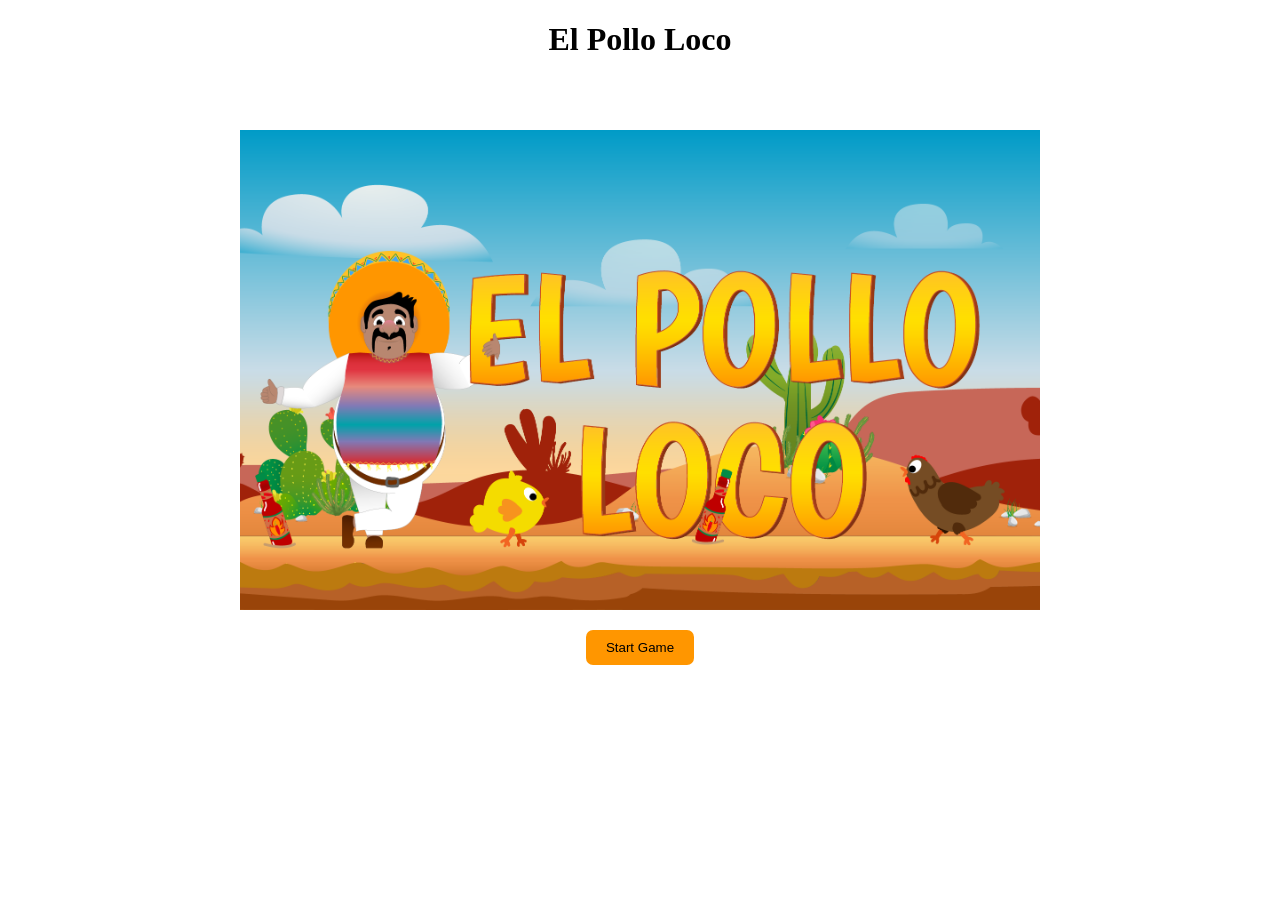
==== index.html @ 4e52ddad "refactoring and minor additions - added more clouds that spread through the level and move left - ad" ====
<!DOCTYPE html>
<html lang="en">
<head>
    <meta charset="UTF-8">
    <meta name="viewport" content="width=device-width, initial-scale=1.0">
    <title>El Pollo Loco</title>
    <link rel="stylesheet" href="style.css">
</head>
<body>
    <h1>El Pollo Loco</h1>

    <div id="overlay">
        <img id="overlay-img" src="img/9_intro_outro_screens/start/startscreen_1.png">
        <canvas id="canvas" width="800" height="480">
        </canvas>
    </div>
    <button id="start-btn">Start Game</button>

    <!-- Base classes (must load first) -->
    <script src="./models/base/drawable-object.class.js"></script>
    <script src="./models/base/movable-object.class.js"></script>
    <script src="./models/base/collectible-object.class.js"></script>
    
    <!-- Core systems -->
    <script src="./models/core/keyboard.class.js"></script>
    <script src="./models/core/level.class.js"></script>
    
    <!-- Collectibles -->
    <script src="./models/collectibles/bottle.class.js"></script>
    <script src="./models/collectibles/coin.class.js"></script>
    
    <!-- UI Components -->
    <script src="./models/ui/status-bar.class.js"></script>
    <script src="./models/ui/health-bar.class.js"></script>
    <script src="./models/ui/coin-bar.class.js"></script>
    <script src="./models/ui/hot-sauce-bar.class.js"></script>
    
    <!-- Entities -->
    <script src="./models/entities/chicken.class.js"></script>
    <script src="./models/entities/character.class.js"></script>
    <script src="./models/entities/endboss.class.js"></script>
    
    <!-- Environment -->
    <script src="./models/environment/background-object.class.js"></script>
    <script src="./models/environment/cloud.class.js"></script>
    
    <!-- World (must load after all other models) -->
    <script src="./models/core/world.class.js"></script>
    <script src="./levels/level1.js"></script>
    <script src="./js/game.js"></script>
</body>
</html>
---- style.css ----
body {
    margin: 0;
    display: flex;
    flex-direction: column;
    align-items: center;
}
canvas {
    background-color: #000;
}
#overlay {
    display: flex;
    flex-direction: column;
    align-items: center;
    margin-top: 50px;
    position: relative;
}
#overlay img {
    width: 100%;
    height: 100%;
    object-fit: cover;
    object-position: right;
    position: absolute;
    top: 0;
    left: 0;
}
#start-btn {
    border-radius: 7px;
    padding: 10px 20px;
    margin-top: 20px;
    border: 0;
    background-color: #FF9600;
    cursor: pointer;
}
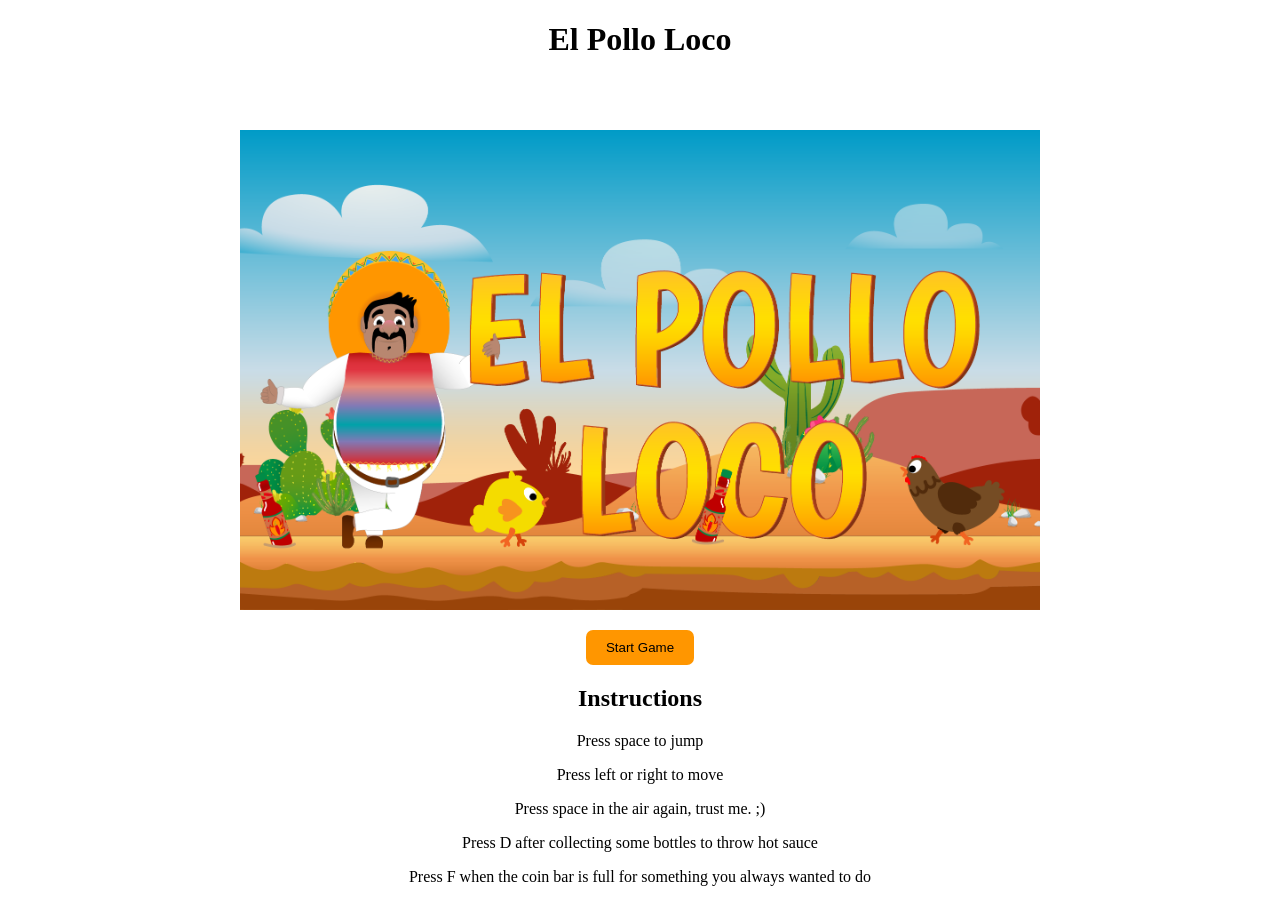
==== commit e0a19ce7: "added special move and various improvements - added a semi functioning restart button - added Key F " ====
--- a/index.html
+++ b/index.html
@@ -15,36 +15,40 @@
         </canvas>
     </div>
     <button id="start-btn">Start Game</button>
+    <button id="restart-btn" class="d-none">Restart</button>
 
-    <!-- Base classes (must load first) -->
+    <div class="instructions">
+        <h2>Instructions</h2>
+        <p>Press space to jump</p>
+        <p>Press left or right to move</p>
+        <p>Press space in the air again, trust me. ;)</p>
+        <p>Press D after collecting some bottles to throw hot sauce</p>
+        <p>Press F when the coin bar is full for something you always wanted to do</p>
+    </div>
+
     <script src="./models/base/drawable-object.class.js"></script>
     <script src="./models/base/movable-object.class.js"></script>
     <script src="./models/base/collectible-object.class.js"></script>
     
-    <!-- Core systems -->
     <script src="./models/core/keyboard.class.js"></script>
     <script src="./models/core/level.class.js"></script>
     
-    <!-- Collectibles -->
     <script src="./models/collectibles/bottle.class.js"></script>
     <script src="./models/collectibles/coin.class.js"></script>
     
-    <!-- UI Components -->
     <script src="./models/ui/status-bar.class.js"></script>
     <script src="./models/ui/health-bar.class.js"></script>
     <script src="./models/ui/coin-bar.class.js"></script>
     <script src="./models/ui/hot-sauce-bar.class.js"></script>
     
-    <!-- Entities -->
     <script src="./models/entities/chicken.class.js"></script>
     <script src="./models/entities/character.class.js"></script>
     <script src="./models/entities/endboss.class.js"></script>
+    <script src="./models/entities/special-move.class.js"></script>
     
-    <!-- Environment -->
     <script src="./models/environment/background-object.class.js"></script>
     <script src="./models/environment/cloud.class.js"></script>
     
-    <!-- World (must load after all other models) -->
     <script src="./models/core/world.class.js"></script>
     <script src="./levels/level1.js"></script>
     <script src="./js/game.js"></script>
--- a/style.css
+++ b/style.css
@@ -23,11 +23,22 @@
     top: 0;
     left: 0;
 }
-#start-btn {
+#start-btn, #restart-btn {
     border-radius: 7px;
     padding: 10px 20px;
     margin-top: 20px;
     border: 0;
     background-color: #FF9600;
     cursor: pointer;
-}+}
+
+.instructions {
+    width: 100%;
+    text-align: center;
+}
+
+/**** D NONE ****/
+.d-none {
+    display: none;
+}
+/**** D NONE ****/
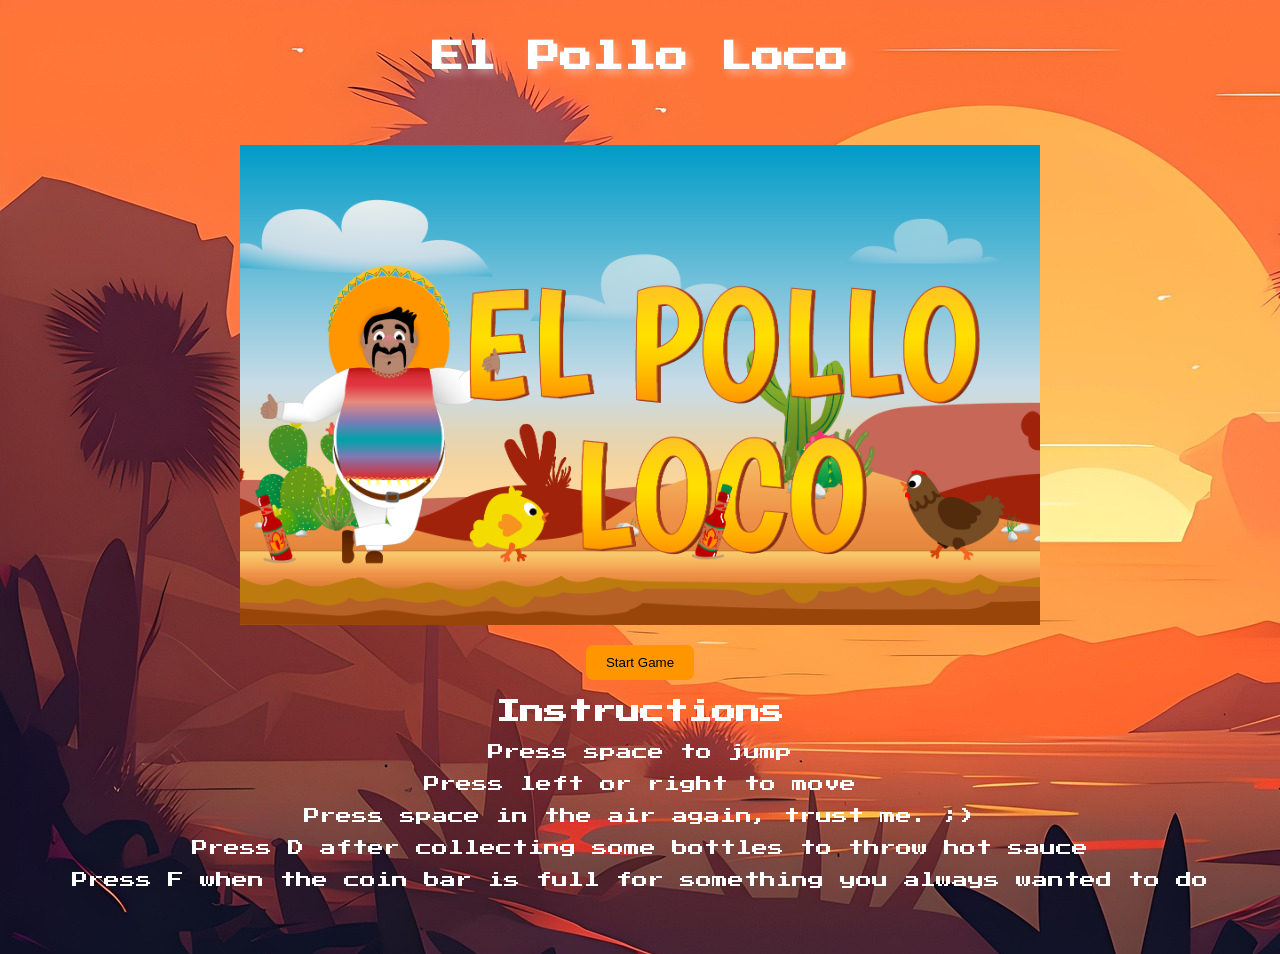
==== commit d1178ad1: "implemented mobile controls - also added font - added favicon - changed end of level value - moved t" ====
--- a/index.html
+++ b/index.html
@@ -3,6 +3,7 @@
 <head>
     <meta charset="UTF-8">
     <meta name="viewport" content="width=device-width, initial-scale=1.0">
+    <link rel="icon" type="image/png" href="img/icons/favicon.PNG">
     <title>El Pollo Loco</title>
     <link rel="stylesheet" href="style.css">
 </head>
@@ -13,9 +14,30 @@
         <img id="overlay-img" src="img/9_intro_outro_screens/start/startscreen_1.png">
         <canvas id="canvas" width="800" height="480">
         </canvas>
+        <div class="control-panel">
+            <div class="control-move">
+                <button id="left-btn" class="bg-orange control-btn">
+                    <img src="./img/icons/left.svg">
+                </button>
+                <button id="right-btn" class="bg-orange control-btn">
+                    <img src="./img/icons/right.svg">
+                </button>
+            </div>
+            <div class="control-action">
+                <button id="up-btn" class="bg-orange control-btn">
+                    <img src="./img/icons/up.svg">
+                </button>
+                <button id="throw-btn" class="bg-orange control-btn">
+                    <img src="./img/icons/bottle.svg">
+                </button>
+                <button id="beam-btn" class="bg-orange control-btn">
+                    <img src="./img/icons/beam.svg">
+                </button>
+            </div>
+        </div>
     </div>
-    <button id="start-btn">Start Game</button>
-    <button id="restart-btn" class="d-none">Restart</button>
+    <button id="start-btn" class="bg-orange">Start Game</button>
+    <button id="restart-btn" class="d-none bg-orange">Restart</button>
 
     <div class="instructions">
         <h2>Instructions</h2>
@@ -40,6 +62,8 @@
     <script src="./models/ui/health-bar.class.js"></script>
     <script src="./models/ui/coin-bar.class.js"></script>
     <script src="./models/ui/hot-sauce-bar.class.js"></script>
+    <script src="./models/ui/mute-button.class.js"></script>
+    <script src="./models/ui/full-screen-button.class.js"></script>
     
     <script src="./models/entities/chicken.class.js"></script>
     <script src="./models/entities/character.class.js"></script>
--- a/style.css
+++ b/style.css
@@ -1,11 +1,27 @@
+html {
+    height: 100%;
+}
 body {
+    height: fit-content;
     margin: 0;
     display: flex;
     flex-direction: column;
     align-items: center;
+    background: url('img/body_background/desert-cartoon.jpg') no-repeat;
+    /* background-size: cover; */
+    color: #fff;
+    font-family: 'Press Start 2P', sans-serif;
 }
 canvas {
     background-color: #000;
+    display: block;
+}
+h1 {
+    padding-top: 20px;
+    text-shadow: 4px 4px 8px rgba(255, 255, 255, .4);
+}
+.bg-orange {
+    background-color: #FF9600;
 }
 #overlay {
     display: flex;
@@ -14,7 +30,7 @@
     margin-top: 50px;
     position: relative;
 }
-#overlay img {
+#overlay #overlay-img {
     width: 100%;
     height: 100%;
     object-fit: cover;
@@ -28,17 +44,95 @@
     padding: 10px 20px;
     margin-top: 20px;
     border: 0;
-    background-color: #FF9600;
     cursor: pointer;
 }
 
 .instructions {
     width: 100%;
     text-align: center;
+    padding-bottom: 50px;
 }
+
+.control-panel {
+    display: none;
+    width: 100%;
+    position: absolute;
+    bottom: 0;
+    left: 0;
+    transform: translateY(50%);
+}
+
+.control-panel > * {
+    flex: 0 0 50%;
+    max-width: 50%;
+}
+.control-move,
+.control-action {
+    display: flex;
+    align-items: center;
+    justify-content: space-evenly;
+}
+
+.control-btn {
+    display: flex;
+    align-items: center;
+    justify-content: center;
+    border: none;
+    border-radius: 100%;
+    padding: 12px;
+}
+
+.control-btn img {
+    height: 50px;
+    width: 50px;
+}
+
+/**** Queries ****/
+@media (max-width: 850px) {
+    #overlay,
+    canvas {
+        width: 100%;
+    }
+}
+@media (max-width: 700px) {
+    html {
+        height: 100%;
+    }
+}
+@media only screen and (max-height: 480px) {
+    html {
+        height: fit-content;
+    }
+    h1 {
+        display: none;
+    }
+    #overlay {
+        margin-bottom: 80px;
+    }
+    #overlay,
+    canvas {
+        height: 100vh;
+    }
+    .control-panel {
+        display: flex;
+    }
+}
+/**** Queries ****/
+
 
 /**** D NONE ****/
 .d-none {
     display: none;
 }
-/**** D NONE ****/+/**** D NONE ****/
+
+/**** FONTS ****/
+/* press-start-2p-regular - latin */
+@font-face {
+  font-display: swap; /* Check https://developer.mozilla.org/en-US/docs/Web/CSS/@font-face/font-display for other options. */
+  font-family: 'Press Start 2P';
+  font-style: normal;
+  font-weight: 400;
+  src: url('./fonts/press-start-2p/press-start-2p-v16-latin-regular.woff2') format('woff2'); /* Chrome 36+, Opera 23+, Firefox 39+, Safari 12+, iOS 10+ */
+}
+/**** FONTS ****/
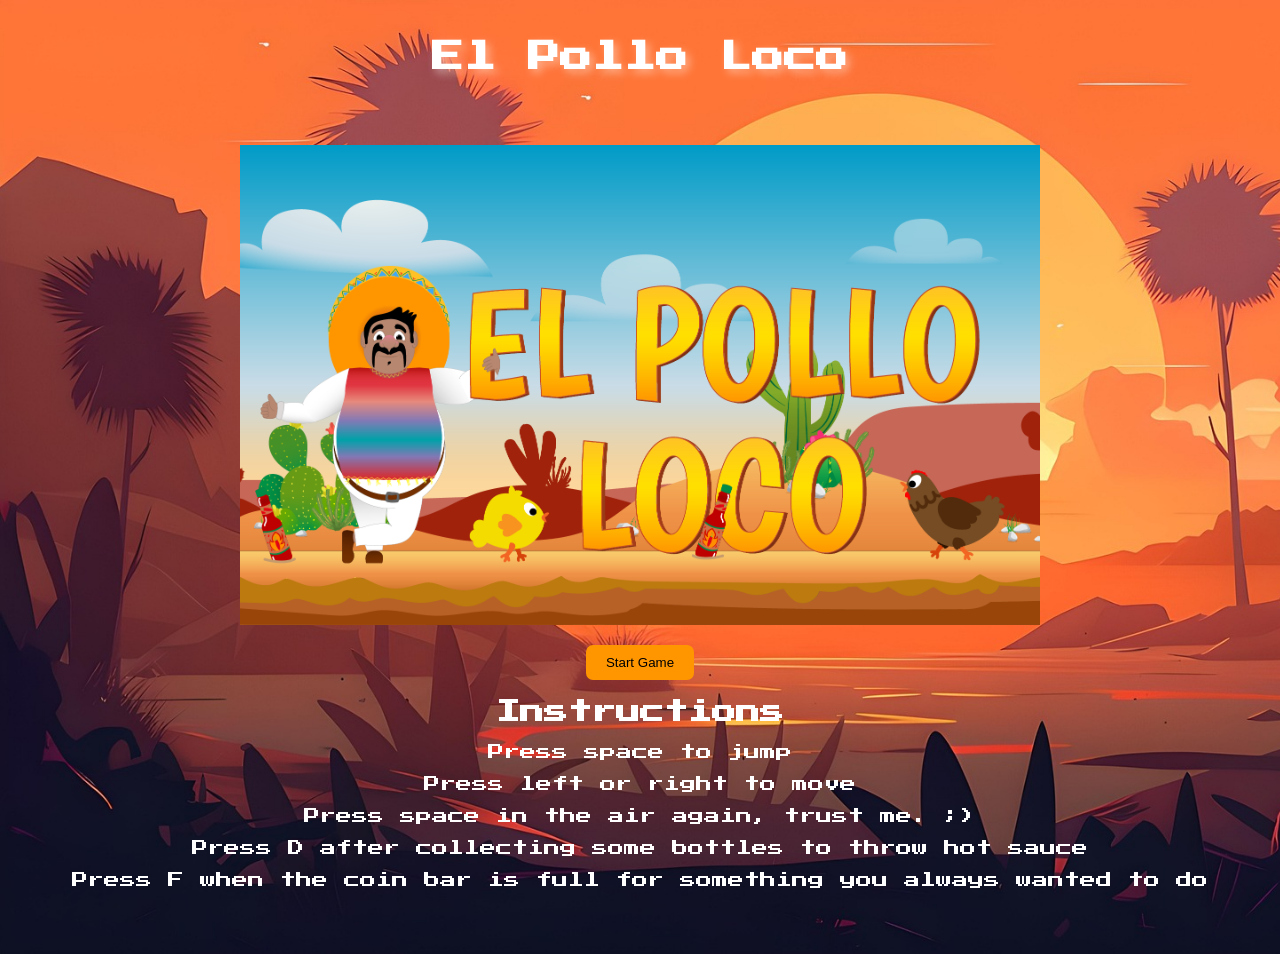
==== commit e91aa396: "started big refactor" ====
--- a/index.html
+++ b/index.html
@@ -48,12 +48,22 @@
         <p>Press F when the coin bar is full for something you always wanted to do</p>
     </div>
 
+    <div class="portrait-message" id="portrait-message">
+        <h2>Rotate Your Device</h2>
+        <p>This game can only be played in landscape mode for the best experience.</p>
+        <div class="rotate-icon">📱 ↻</div>
+    </div>
+
     <script src="./models/base/drawable-object.class.js"></script>
     <script src="./models/base/movable-object.class.js"></script>
     <script src="./models/base/collectible-object.class.js"></script>
     
     <script src="./models/core/keyboard.class.js"></script>
     <script src="./models/core/level.class.js"></script>
+    <script src="./models/core/camera-manager.class.js"></script>
+    <script src="./models/core/collision-detector.class.js"></script>
+    <script src="./models/core/input-handler.class.js"></script>
+    <script src="./models/core/renderer.class.js"></script>
     
     <script src="./models/collectibles/bottle.class.js"></script>
     <script src="./models/collectibles/coin.class.js"></script>
@@ -66,6 +76,9 @@
     <script src="./models/ui/full-screen-button.class.js"></script>
     
     <script src="./models/entities/chicken.class.js"></script>
+    <script src="./models/entities/character-animation-manager.class.js"></script>
+    <script src="./models/entities/character-movement-controller.class.js"></script>
+    <script src="./models/entities/character-action-handler.class.js"></script>
     <script src="./models/entities/character.class.js"></script>
     <script src="./models/entities/endboss.class.js"></script>
     <script src="./models/entities/special-move.class.js"></script>
--- a/style.css
+++ b/style.css
@@ -1,14 +1,14 @@
 html {
-    height: 100%;
+    /* height: 100%; */
 }
 body {
-    height: fit-content;
+    min-height: 100vh;
     margin: 0;
     display: flex;
     flex-direction: column;
     align-items: center;
     background: url('img/body_background/desert-cartoon.jpg') no-repeat;
-    /* background-size: cover; */
+    background-size: cover;
     color: #fff;
     font-family: 'Press Start 2P', sans-serif;
 }
@@ -19,6 +19,7 @@
 h1 {
     padding-top: 20px;
     text-shadow: 4px 4px 8px rgba(255, 255, 255, .4);
+    text-align: center;
 }
 .bg-orange {
     background-color: #FF9600;
@@ -59,7 +60,6 @@
     position: absolute;
     bottom: 0;
     left: 0;
-    transform: translateY(50%);
 }
 
 .control-panel > * {
@@ -83,8 +83,23 @@
 }
 
 .control-btn img {
-    height: 50px;
-    width: 50px;
+    height: 35px;
+    width: 35px;
+}
+
+#portrait-message {
+    display: none;
+    position: fixed;
+    top: 50%;
+    left: 50%;
+    background: #fff;
+    color: #000;
+    transform: translate(-50%, -50%);
+    flex-direction: column;
+    align-items: center;
+    justify-content: center;
+    text-align: center;
+    padding: 20px;
 }
 
 /**** Queries ****/
@@ -94,17 +109,25 @@
         width: 100%;
     }
 }
-@media (max-width: 700px) {
-    html {
-        height: 100%;
+@media (max-width: 991px) {
+    .control-panel {
+        display: flex;
+    }
+    #start-btn,
+    #restart-btn {
+        position: absolute;
+        top: 200px;
+    }
+}
+@media (max-width: 575px) {
+    .control-btn img {
+        height: 25px;
+        width: 25px;
     }
 }
 @media only screen and (max-height: 480px) {
     html {
         height: fit-content;
-    }
-    h1 {
-        display: none;
     }
     #overlay {
         margin-bottom: 80px;
@@ -113,12 +136,8 @@
     canvas {
         height: 100vh;
     }
-    .control-panel {
-        display: flex;
-    }
 }
 /**** Queries ****/
-
 
 /**** D NONE ****/
 .d-none {
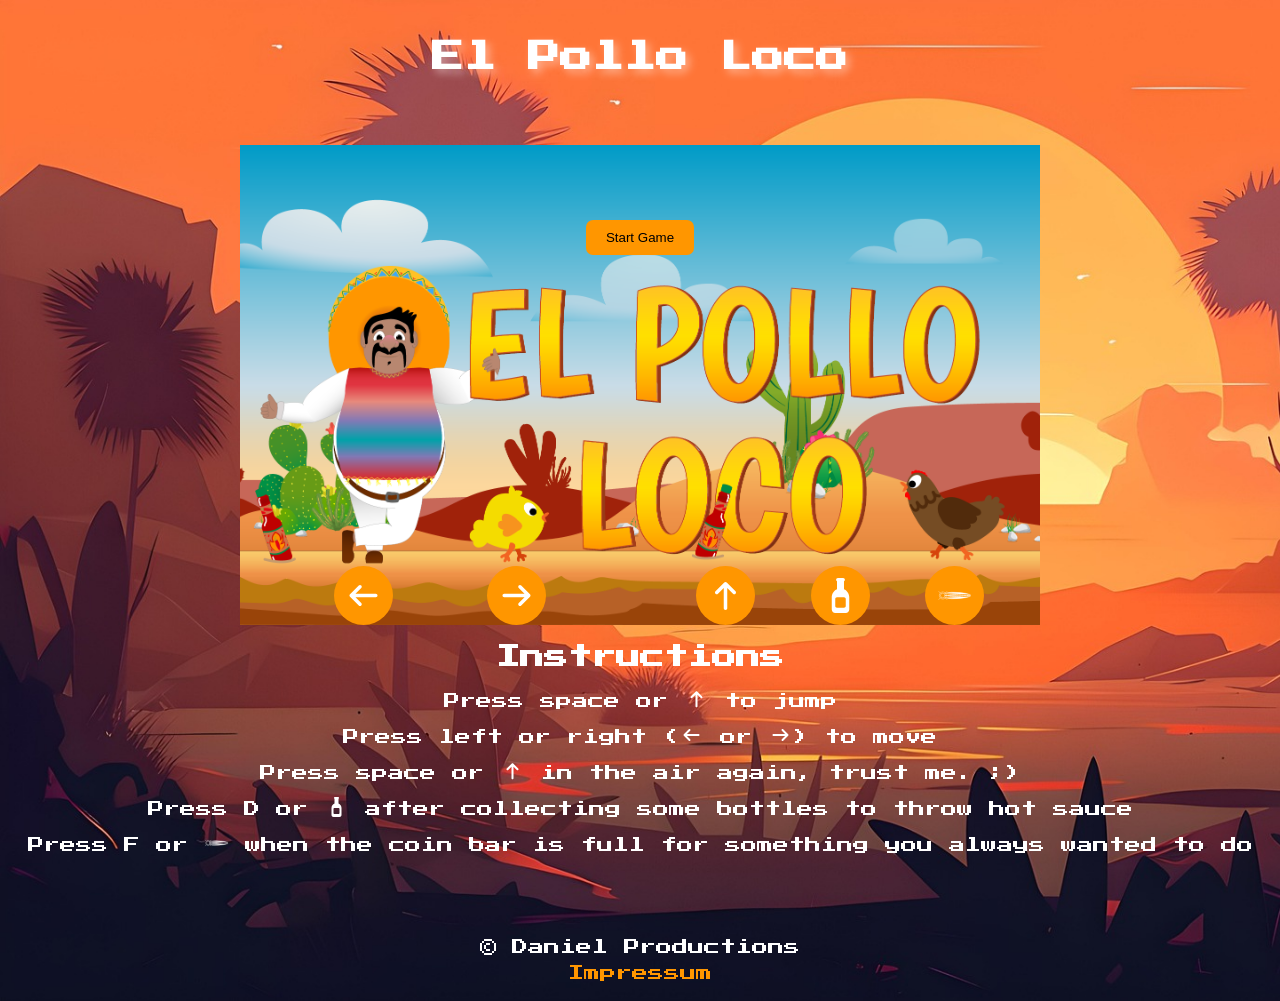
==== commit e28f790a: "added imprint" ====
--- a/index.html
+++ b/index.html
@@ -41,11 +41,11 @@
 
     <div class="instructions">
         <h2>Instructions</h2>
-        <p>Press space to jump</p>
-        <p>Press left or right to move</p>
-        <p>Press space in the air again, trust me. ;)</p>
-        <p>Press D after collecting some bottles to throw hot sauce</p>
-        <p>Press F when the coin bar is full for something you always wanted to do</p>
+        <p>Press space or <img src="./img/icons/up.svg"> to jump</p>
+        <p>Press left or right (<img src="./img/icons/left.svg"> or <img src="./img/icons/right.svg">) to move</p>
+        <p>Press space or <img src="./img/icons/up.svg"> in the air again, trust me. ;)</p>
+        <p>Press D or <img src="./img/icons/bottle.svg"> after collecting some bottles to throw hot sauce</p>
+        <p>Press F or <img src="./img/icons/beam.svg"> when the coin bar is full for something you always wanted to do</p>
     </div>
 
     <div class="portrait-message" id="portrait-message">
@@ -54,40 +54,51 @@
         <div class="rotate-icon">📱 ↻</div>
     </div>
 
-    <script src="./models/base/drawable-object.class.js"></script>
-    <script src="./models/base/movable-object.class.js"></script>
-    <script src="./models/base/collectible-object.class.js"></script>
+    <footer>
+        <div class="container">
+            <div class="footer-bar">
+                <span>
+                    &copy; Daniel Productions
+                </span>
+                <a href="./imprint.html">Impressum</a>
+            </div>
+        </div>
+    </footer>
+
+    <script src="./src/base/drawable-object.class.js"></script>
+    <script src="./src/base/movable-object.class.js"></script>
+    <script src="./src/base/collectible-object.class.js"></script>
     
-    <script src="./models/core/keyboard.class.js"></script>
-    <script src="./models/core/level.class.js"></script>
-    <script src="./models/core/camera-manager.class.js"></script>
-    <script src="./models/core/collision-detector.class.js"></script>
-    <script src="./models/core/input-handler.class.js"></script>
-    <script src="./models/core/renderer.class.js"></script>
+    <script src="./src/core/keyboard.class.js"></script>
+    <script src="./src/core/level.class.js"></script>
+    <script src="./src/managers/camera-manager.class.js"></script>
+    <script src="./src/managers/collision-detector.class.js"></script>
+    <script src="./src/managers/input-handler.class.js"></script>
+    <script src="./src/managers/renderer.class.js"></script>
     
-    <script src="./models/collectibles/bottle.class.js"></script>
-    <script src="./models/collectibles/coin.class.js"></script>
+    <script src="./src/entities/collectibles/bottle.class.js"></script>
+    <script src="./src/entities/collectibles/coin.class.js"></script>
     
-    <script src="./models/ui/status-bar.class.js"></script>
-    <script src="./models/ui/health-bar.class.js"></script>
-    <script src="./models/ui/coin-bar.class.js"></script>
-    <script src="./models/ui/hot-sauce-bar.class.js"></script>
-    <script src="./models/ui/mute-button.class.js"></script>
-    <script src="./models/ui/full-screen-button.class.js"></script>
+    <script src="./src/ui/components/status-bar.class.js"></script>
+    <script src="./src/ui/components/health-bar.class.js"></script>
+    <script src="./src/ui/components/coin-bar.class.js"></script>
+    <script src="./src/ui/components/hot-sauce-bar.class.js"></script>
+    <script src="./src/ui/controls/mute-button.class.js"></script>
+    <script src="./src/ui/controls/full-screen-button.class.js"></script>
     
-    <script src="./models/entities/chicken.class.js"></script>
-    <script src="./models/entities/character-animation-manager.class.js"></script>
-    <script src="./models/entities/character-movement-controller.class.js"></script>
-    <script src="./models/entities/character-action-handler.class.js"></script>
-    <script src="./models/entities/character.class.js"></script>
-    <script src="./models/entities/endboss.class.js"></script>
-    <script src="./models/entities/special-move.class.js"></script>
+    <script src="./src/entities/enemies/chicken.class.js"></script>
+    <script src="./src/managers/character-animation-manager.class.js"></script>
+    <script src="./src/managers/character-movement-controller.class.js"></script>
+    <script src="./src/managers/character-action-handler.class.js"></script>
+    <script src="./src/entities/character/character.class.js"></script>
+    <script src="./src/entities/enemies/endboss.class.js"></script>
+    <script src="./src/entities/character/special-move.class.js"></script>
     
-    <script src="./models/environment/background-object.class.js"></script>
-    <script src="./models/environment/cloud.class.js"></script>
+    <script src="./src/environment/background-object.class.js"></script>
+    <script src="./src/environment/cloud.class.js"></script>
     
-    <script src="./models/core/world.class.js"></script>
-    <script src="./levels/level1.js"></script>
-    <script src="./js/game.js"></script>
+    <script src="./src/core/world.class.js"></script>
+    <script src="./src/levels/level1.js"></script>
+    <script src="./src/core/game.js"></script>
 </body>
 </html>
--- a/style.css
+++ b/style.css
@@ -1,6 +1,3 @@
-html {
-    /* height: 100%; */
-}
 body {
     min-height: 100vh;
     margin: 0;
@@ -12,6 +9,17 @@
     color: #fff;
     font-family: 'Press Start 2P', sans-serif;
 }
+body.imprint {
+    background: none;
+    font-family: Arial;
+    color: #000;
+}
+body.imprint h1 {
+    text-align: start;
+}
+body.imprint section {
+    width: 100%;
+}
 canvas {
     background-color: #000;
     display: block;
@@ -20,6 +28,42 @@
     padding-top: 20px;
     text-shadow: 4px 4px 8px rgba(255, 255, 255, .4);
     text-align: center;
+}
+header {
+    padding: 20px 0;
+    width: 100%;
+}
+body.imprint a {
+    text-align: left;
+    text-decoration: none;
+    font-weight: 700;
+    color: #0F1025;
+}
+header a:hover {
+    text-shadow: 0px 2px 12px rgba(16, 17, 37, .6);
+}
+footer {
+    padding: 20px 0;
+    width: 100%;
+}
+.footer-bar {
+    display: flex;
+    align-items: center;
+    justify-content: center;
+    flex-direction: column;
+}
+footer a {
+    color: #ff9600;
+    text-decoration: none;
+    margin-top: 10px;
+}
+footer a:hover {
+    text-shadow: 0px 2px 12px rgba(255, 150, 0, .6);
+}
+.container {
+    max-width: 1440px;
+    margin: 0 auto;
+    padding: 0 20px;
 }
 .bg-orange {
     background-color: #FF9600;
@@ -53,7 +97,10 @@
     text-align: center;
     padding-bottom: 50px;
 }
-
+.instructions img {
+    width: 25px;
+    height: 20px;
+}
 .control-panel {
     display: none;
     width: 100%;
@@ -109,7 +156,7 @@
         width: 100%;
     }
 }
-@media (max-width: 991px) {
+@media only screen {
     .control-panel {
         display: flex;
     }
